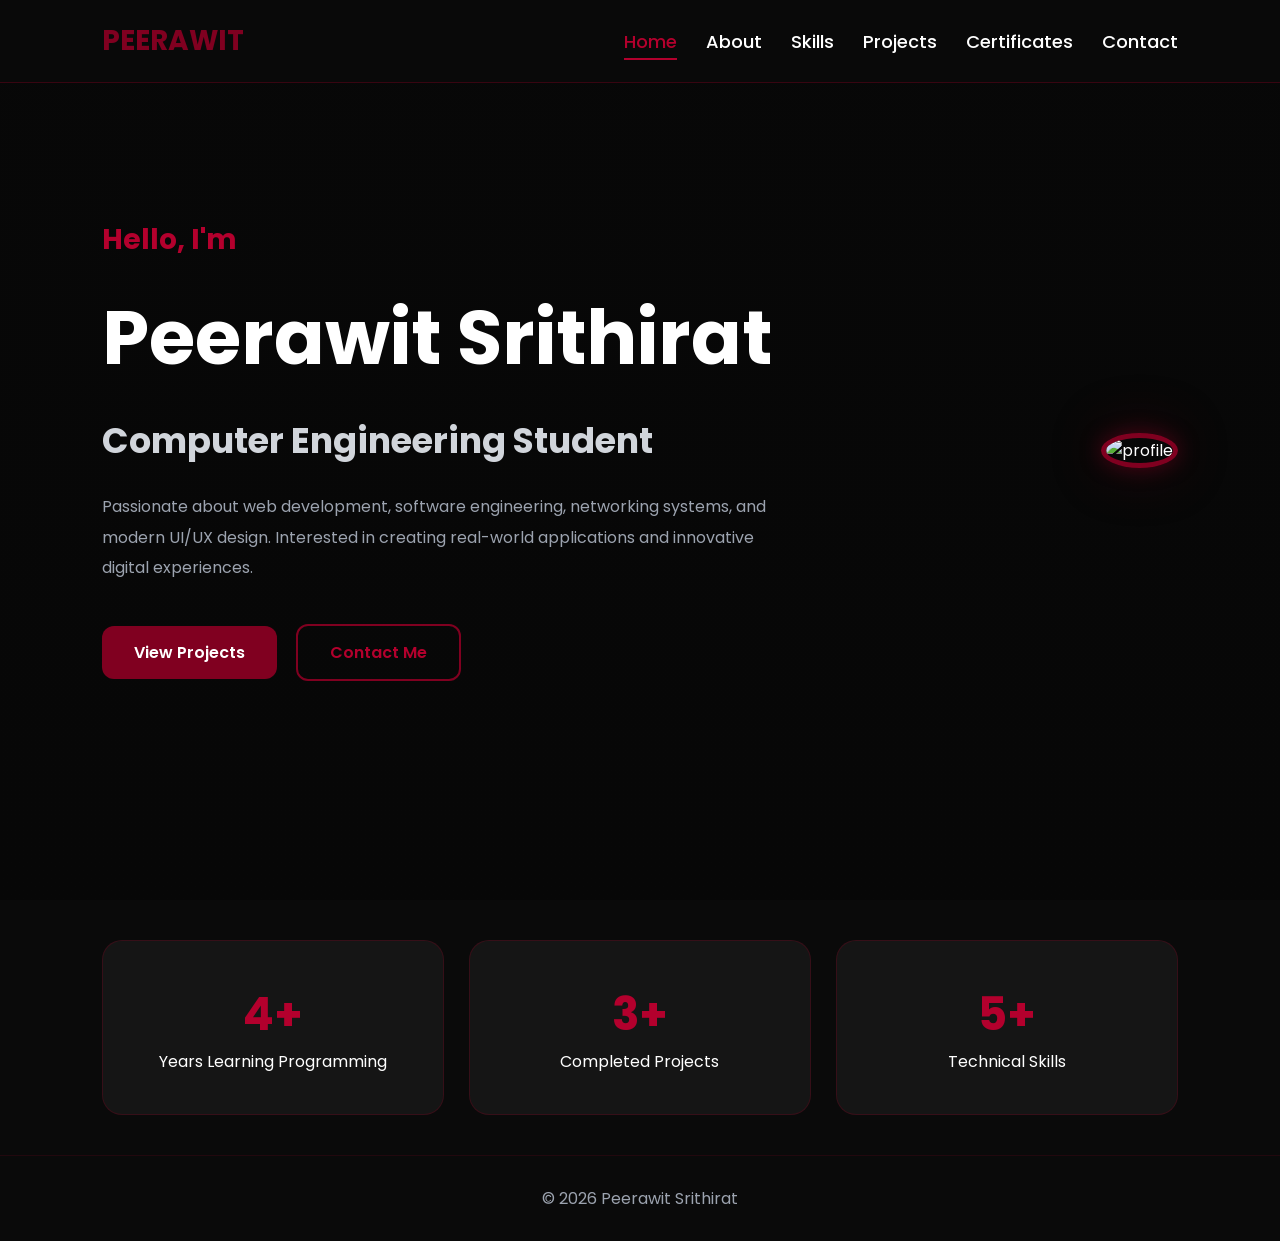
==== index.html @ 616d1cf0 "commic" ====
<!DOCTYPE html>
<html lang="en">
<head>
  <meta charset="UTF-8">
  <meta name="viewport" content="width=device-width, initial-scale=1.0">

  <title>Peerawit Portfolio</title>

  <link rel="stylesheet" href="style.css">

  <link href="https://fonts.googleapis.com/css2?family=Poppins:wght@300;400;500;600;700&display=swap" rel="stylesheet">
</head>
<body>

<header>

  <div class="logo">PEERAWIT</div>

  <nav>
    <a href="index.html" class="active">Home</a>
    <a href="about.html" >About</a>
    <a href="skills.html">Skills</a>
    <a href="projects.html">Projects</a>
    <a href="certificates.html">Certificates</a>
    <a href="contact.html">Contact</a>
  </nav>

</header>

<section class="hero">

  <div class="hero-left">

    <h3>Hello, I'm</h3>

    <h1>Peerawit Srithirat</h1>

    <h2>Computer Engineering Student</h2>

    <p>
      Passionate about web development, software engineering,
      networking systems, and modern UI/UX design.
      Interested in creating real-world applications and
      innovative digital experiences.
    </p>

    <div class="hero-buttons">
      <a href="projects.html" class="btn">View Projects</a>
      <a href="contact.html" class="btn btn-outline">Contact Me</a>
    </div>

  </div>

  <div class="hero-right">

    <img src="https://lh3.googleusercontent.com/d/1yn7XB1a70vikuHnM8Qg4FUKhmpoTbA7V" alt="profile">

  </div>

</section>

<section class="home-info">

  <div class="info-card">
    <h2>4+</h2>
    <p>Years Learning Programming</p>
  </div>

  <div class="info-card">
    <h2>3+</h2>
    <p>Completed Projects</p>
  </div>

  <div class="info-card">
    <h2>5+</h2>
    <p>Technical Skills</p>
  </div>

</section>

<footer>
  © 2026 Peerawit Srithirat
</footer>

</body>
</html>
---- style.css ----
/* --- RESET & BASE --- */
*{
  margin:0;
  padding:0;
  box-sizing:border-box;
}

body{
  font-family:'Poppins',sans-serif;
  background:#0a0a0a;
  color:white;
}

/* --- HEADER --- */
header{
  position:fixed;
  top:0;
  width:100%;
  padding:20px 8%;
  display:flex;
  justify-content:space-between;
  align-items:center;
  background:rgba(10,10,10,0.95);
  backdrop-filter:blur(10px);
  border-bottom:1px solid rgba(128,0,32,0.4);
  z-index:1000;
}

.logo{
  font-size:28px;
  font-weight:700;
  color:#800020;
}

/* --- NAVBAR --- */
nav a{
  color:white;
  text-decoration:none;
  margin-left:25px;
  font-size:18px;
  font-weight:500;
  transition:0.3s;
  position:relative;
}

nav a:hover,
nav .active{
  color:#b3002d;
}

nav a::after{
  content:"";
  position:absolute;
  left:0;
  bottom:-6px;
  width:0%;
  height:2px;
  background:#b3002d;
  transition:0.3s;
}

nav a:hover::after,
nav .active::after{
  width:100%;
}

/* --- HERO SECTION --- */
.hero{
  min-height:100vh;
  padding:150px 8%;
  display:flex;
  align-items:center;
  justify-content:space-between;
  gap:60px;
  position:relative;
  overflow:hidden;
}

.hero::before{
  content:"";
  position:absolute;
  top:0;
  left:0;
  width:100%;
  height:100%;
  background: linear-gradient(rgba(0,0,0,0.75), rgba(0,0,0,0.85)), url("https://lh3.googleusercontent.com/d/1QitB2jrqNgPaOFxRHR4P3NuGTqZB4Na_");
  background-size:cover;
  background-position:center;
  opacity:0.35;
  z-index:-1;
}

.hero-left{
  flex:1;
}

.hero-left h3{
  font-size:28px;
  color:#b3002d;
}

.hero-left h1{
  font-size:75px;
  margin:20px 0;
}

.hero-left h2{
  font-size:35px;
  color:#d1d5db;
}

.hero-left p{
  margin-top:25px;
  line-height:1.9;
  color:#9ca3af;
  max-width:700px;
}

/* PROFILE IMAGE */
.hero-right img{
  width:360px;
  height:360px;
  border-radius:50%;
  object-fit:cover;
  object-position:center 20%;
  border:5px solid #800020;
  box-shadow: 0 0 20px rgba(128,0,32,0.5), 0 0 60px rgba(128,0,32,0.3);
}

/* BUTTONS */
.hero-buttons{
  margin-top:40px;
}

.btn{
  display:inline-block;
  padding:14px 32px;
  background:#800020;
  color:white;
  text-decoration:none;
  border-radius:12px;
  font-weight:600;
  margin-right:15px;
  transition:0.3s;
}

.btn:hover{
  background:#b3002d;
  transform:translateY(-3px);
}

.btn-outline{
  background:transparent;
  border:2px solid #800020;
  color:#b3002d;
}

/* --- HOME INFO --- */
.home-info{
  padding:40px 8%;
  display:grid;
  grid-template-columns: repeat(auto-fit,minmax(250px,1fr));
  gap:25px;
}

.info-card{
  background:#151515;
  border:1px solid rgba(128,0,32,0.3);
  padding:40px;
  border-radius:20px;
  text-align:center;
  transition:0.3s;
}

.info-card:hover{
  transform:translateY(-5px);
  border-color:#800020;
}

.info-card h2{
  font-size:45px;
  color:#b3002d;
}

/* --- PAGE SECTION --- */
.page-section{
  padding:150px 8%;
}

.page-section h1{
  font-size:60px;
  margin-bottom:40px;
  color:#b3002d;
}

/* --- ABOUT --- */
.about-grid{
  display:grid;
  grid-template-columns: repeat(auto-fit,minmax(300px,1fr));
  gap:25px;
  margin-top:50px;
}

.about-box{
  background:#151515;
  padding:35px;
  border-radius:20px;
  border:1px solid rgba(128,0,32,0.2);
  transition:0.3s;
}

.about-box:hover{
  transform:translateY(-5px);
  border-color:#800020;
}

/* --- SKILLS --- */
.skills-grid{
  display:grid;
  grid-template-columns: repeat(auto-fit,minmax(250px,1fr));
  gap:25px;
}

.skill-card{
  background:#151515;
  padding:35px;
  border-radius:20px;
  border:1px solid rgba(128,0,32,0.2);
}

.skill-card h2{
  color:#b3002d;
}

.skill-card ul{
  margin-top:20px;
  margin-left:20px;
  line-height:2;
}

/* --- PROJECTS (ส่วนที่แก้ไข) --- */
.projects-grid{
  display:flex;
  flex-direction:column;
  gap:40px;
}

.project-card{
  display:flex;
  align-items:center; /* จัดกึ่งกลางแนวตั้ง */
  background:#151515;
  border-radius:20px;
  overflow:hidden;
  border:1px solid rgba(128,0,32,0.2);
  transition:0.3s;
}

.project-card:hover{
  transform:translateY(-5px);
  border-color:#800020;
}

.project-card img{
  width:350px;
  height:auto; /* ปรับให้รูปคงสัดส่วนเดิม */
  max-height: 100%;
  object-fit:cover;
  object-position:center;
  padding: 15px; /* เพิ่มพื้นที่หายใจให้รูปภาพ */
  border-radius: 30px; /* ทำให้มุมรูปมนเข้ากับการจัดวางใหม่ */
}

.project-content{
  padding:35px;
  flex: 1;
}

.project-content h2{
  color:#b3002d;
}

.project-content p{
  margin:20px 0;
  line-height:1.9;
  color:#d1d5db;
}

.project-content ul{
  margin-left:20px;
  line-height:2;
}

/* --- CONTACT --- */
.contact-box{
  background:#151515;
  padding:40px;
  border-radius:20px;
  border:1px solid rgba(128,0,32,0.3);
  max-width:700px;
}

.contact-box h2{
  margin-top:20px;
  color:#b3002d;
}

/* --- CERTIFICATES --- */
.certificate-grid{
  display:grid;
  grid-template-columns: repeat(auto-fit,minmax(320px,1fr));
  gap:30px;
}

.certificate-card{
  background:#151515;
  border-radius:20px;
  overflow:hidden;
  border:1px solid rgba(128,0,32,0.3);
  transition:0.3s;
}

.certificate-card:hover{
  transform:translateY(-8px);
  border-color:#800020;
}

.certificate-card img{
  width:100%;
  height:220px;
  object-fit:cover;
}

.certificate-content{
  padding:25px;
}

.certificate-content h2{
  color:#b3002d;
  margin-bottom:15px;
}

.certificate-content p{
  color:#d1d5db;
  line-height:1.7;
  margin-bottom:20px;
}

.certificate-content span{
  color:#9ca3af;
}

/* --- FOOTER --- */
footer{
  text-align:center;
  padding:30px;
  border-top:1px solid rgba(128,0,32,0.2);
  color:#9ca3af;
}

/* --- RESPONSIVE (MOBILE) --- */
@media(max-width:900px){
  .hero{
    flex-direction:column;
    text-align:center;
  }
  .hero-left h1{
    font-size:50px;
  }
  .project-card{
    flex-direction:column;
    align-items: center;
    padding: 20px;
  }
  .project-card img{
    width:100%;
    max-width: 400px;
    height:auto;
    border-radius: 15px;
  }
}
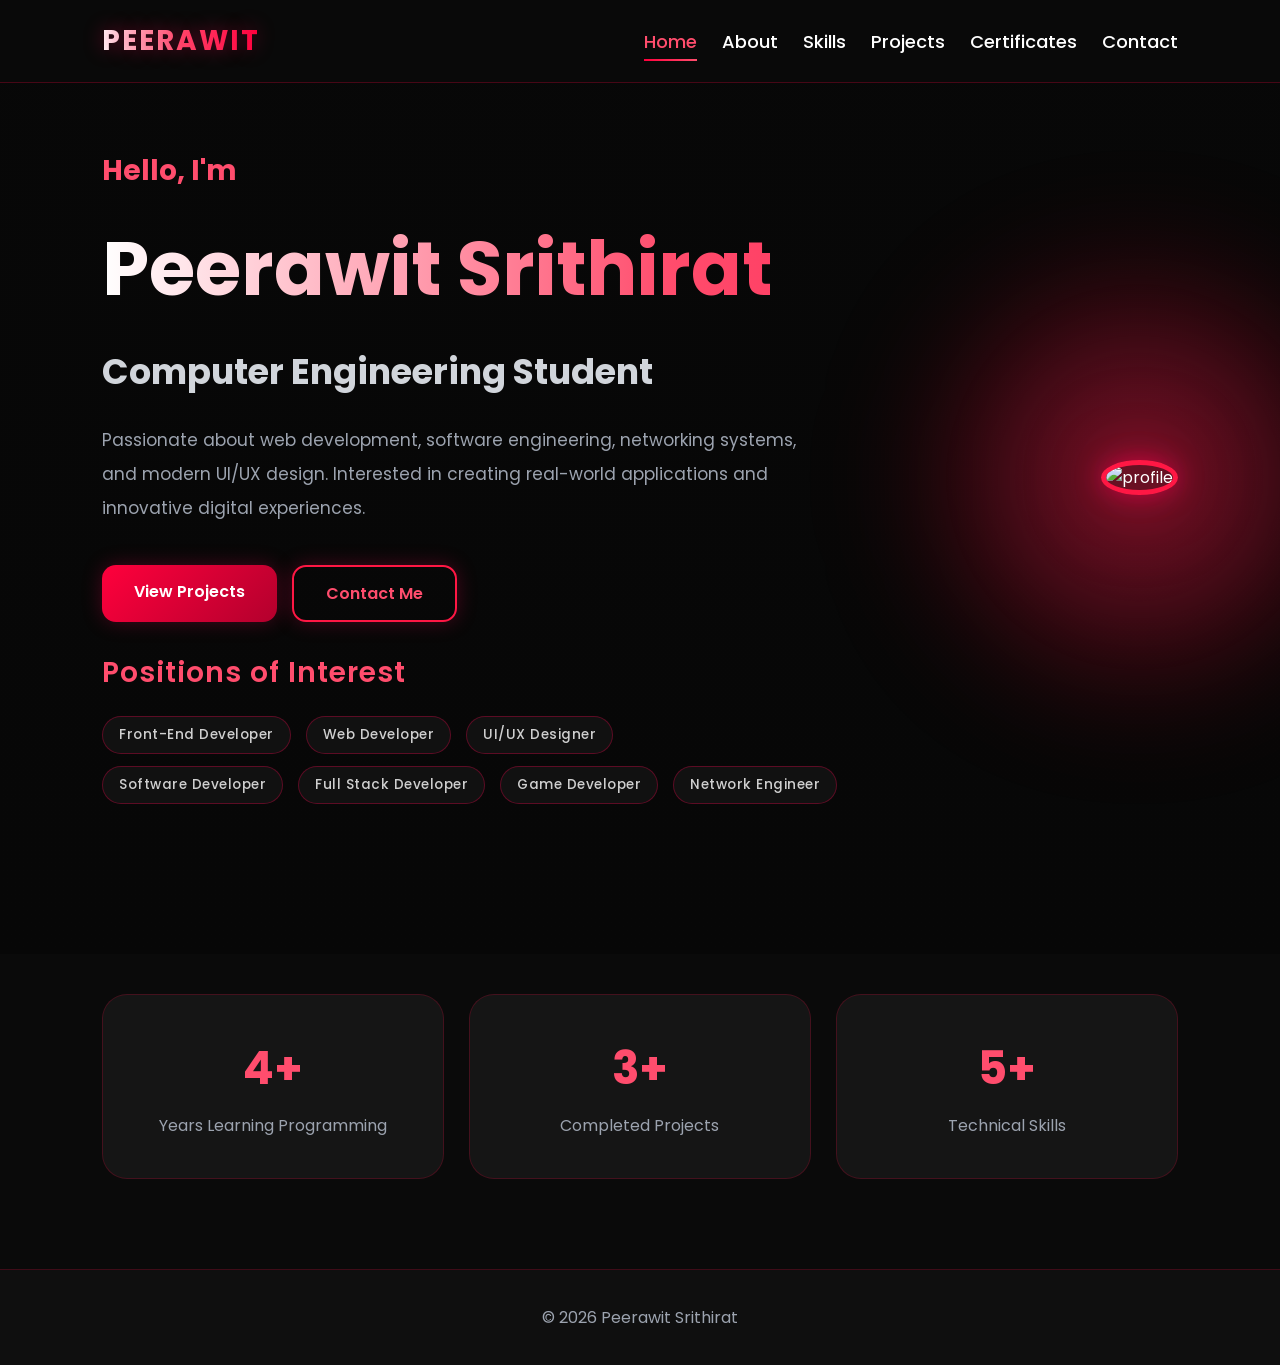
==== commit 8c598383: "addwsjbfd" ====
--- a/index.html
+++ b/index.html
@@ -8,9 +8,13 @@
 
   <link rel="stylesheet" href="style.css">
 
-  <link href="https://fonts.googleapis.com/css2?family=Poppins:wght@300;400;500;600;700&display=swap" rel="stylesheet">
+  <link href="https://fonts.googleapis.com/css2?family=Poppins:wght@300;400;500;600;700;800&display=swap" rel="stylesheet">
 </head>
 <body>
+
+<!-- =========================
+     HEADER
+========================= -->
 
 <header>
 
@@ -18,7 +22,7 @@
 
   <nav>
     <a href="index.html" class="active">Home</a>
-    <a href="about.html" >About</a>
+    <a href="about.html">About</a>
     <a href="skills.html">Skills</a>
     <a href="projects.html">Projects</a>
     <a href="certificates.html">Certificates</a>
@@ -26,6 +30,10 @@
   </nav>
 
 </header>
+
+<!-- =========================
+     HERO SECTION
+========================= -->
 
 <section class="hero">
 
@@ -44,12 +52,39 @@
       innovative digital experiences.
     </p>
 
+    <!-- BUTTONS -->
+
     <div class="hero-buttons">
       <a href="projects.html" class="btn">View Projects</a>
       <a href="contact.html" class="btn btn-outline">Contact Me</a>
     </div>
 
+    <!-- JOB TITLE -->
+
+    <div class="job-container">
+
+      <h3 class="job-heading">
+        Positions of Interest
+      </h3>
+
+      <div class="job-row">
+        <span class="job-title">Front-End Developer</span>
+        <span class="job-title">Web Developer</span>
+        <span class="job-title">UI/UX Designer</span>
+      </div>
+
+      <div class="job-row">
+        <span class="job-title">Software Developer</span>
+        <span class="job-title">Full Stack Developer</span>
+        <span class="job-title">Game Developer</span>
+        <span class="job-title">Network Engineer</span>
+      </div>
+
+    </div>
+
   </div>
+
+  <!-- RIGHT IMAGE -->
 
   <div class="hero-right">
 
@@ -58,6 +93,10 @@
   </div>
 
 </section>
+
+<!-- =========================
+     INFO SECTION
+========================= -->
 
 <section class="home-info">
 
@@ -78,6 +117,10 @@
 
 </section>
 
+<!-- =========================
+     FOOTER
+========================= -->
+
 <footer>
   © 2026 Peerawit Srithirat
 </footer>
--- a/style.css
+++ b/style.css
@@ -1,51 +1,163 @@
-/* --- RESET & BASE --- */
+/* ==================================================
+   GOOGLE FONT
+================================================== */
+@import url('https://fonts.googleapis.com/css2?family=Poppins:wght=300;400;500;600;700;800&display=swap');
+
+/* ==================================================
+   RESET & BASE
+================================================== */
 *{
   margin:0;
   padding:0;
   box-sizing:border-box;
 }
 
+html{
+  scroll-behavior:smooth;
+}
+
 body{
   font-family:'Poppins',sans-serif;
   background:#0a0a0a;
   color:white;
-}
-
-/* --- HEADER --- */
+  overflow-x:hidden;
+}
+
+/* ==================================================
+   SCROLLBAR
+================================================== */
+::-webkit-scrollbar{
+  width:10px;
+}
+
+::-webkit-scrollbar-track{
+  background:#0f0f0f;
+}
+
+::-webkit-scrollbar-thumb{
+  background:linear-gradient(
+    180deg,
+    #ff003c,
+    #ff4d6d
+  );
+  border-radius:20px;
+}
+
+/* ==================================================
+   HEADER
+================================================== */
 header{
   position:fixed;
   top:0;
   width:100%;
   padding:20px 8%;
+
   display:flex;
   justify-content:space-between;
   align-items:center;
-  background:rgba(10,10,10,0.95);
-  backdrop-filter:blur(10px);
-  border-bottom:1px solid rgba(128,0,32,0.4);
+
+  background:rgba(10,10,10,0.92);
+  backdrop-filter:blur(12px);
+  -webkit-backdrop-filter:blur(12px);
+
+  border-bottom:1px solid rgba(255,0,60,0.25);
   z-index:1000;
 }
 
 .logo{
   font-size:28px;
   font-weight:700;
-  color:#800020;
-}
-
-/* --- NAVBAR --- */
+  letter-spacing:2px;
+
+  background:linear-gradient(
+    90deg,
+    #ffffff,
+    #ff4d6d,
+    #ff003c
+  );
+
+  background-clip:text;
+  -webkit-background-clip:text;
+  color:transparent;
+  -webkit-text-fill-color:transparent;
+
+  text-shadow:0 0 20px rgba(255,0,85,0.4);
+}
+/* =========================
+   JOB TITLE
+========================= */
+
+.job-container{
+  margin-top:30px;
+
+  display:flex;
+  flex-direction:column;
+  gap:12px;
+}
+
+/* HEADING */
+
+.job-heading{
+  font-size:1rem;
+  font-weight:600;
+  color:#ff4d88;
+  letter-spacing:1px;
+}
+
+/* ROW */
+
+.job-row{
+  display:flex;
+  gap:15px;
+  flex-wrap:wrap;
+}
+
+/* TAG */
+
+.job-title{
+  font-size:0.85rem;
+  font-weight:500;
+  letter-spacing:0.5px;
+
+  color:#ffffffcc;
+
+  padding:8px 16px;
+
+  border:1px solid #ff004c50;
+  border-radius:30px;
+
+  background:#111;
+
+  transition:0.3s;
+}
+
+.job-title:hover{
+  color:#ff4d88;
+  border-color:#ff004c;
+  transform:translateY(-3px);
+}
+/* ==================================================
+   NAVBAR
+================================================== */
+nav{
+  display:flex;
+  align-items:center;
+  flex-wrap:wrap;
+}
+
 nav a{
   color:white;
   text-decoration:none;
   margin-left:25px;
   font-size:18px;
   font-weight:500;
-  transition:0.3s;
+  transition:0.3s ease;
   position:relative;
 }
 
 nav a:hover,
 nav .active{
-  color:#b3002d;
+  color:#ff4d6d;
 }
 
 nav a::after{
@@ -53,10 +165,17 @@
   position:absolute;
   left:0;
   bottom:-6px;
+
   width:0%;
   height:2px;
-  background:#b3002d;
-  transition:0.3s;
+
+  background:linear-gradient(
+    90deg,
+    #ff003c,
+    #ff4d6d
+  );
+
+  transition:0.3s ease;
 }
 
 nav a:hover::after,
@@ -64,7 +183,9 @@
   width:100%;
 }
 
-/* --- HERO SECTION --- */
+/* ==================================================
+   HERO SECTION
+================================================== */
 .hero{
   min-height:100vh;
   padding:150px 8%;
@@ -83,25 +204,54 @@
   left:0;
   width:100%;
   height:100%;
-  background: linear-gradient(rgba(0,0,0,0.75), rgba(0,0,0,0.85)), url("https://lh3.googleusercontent.com/d/1QitB2jrqNgPaOFxRHR4P3NuGTqZB4Na_");
+
+  background:linear-gradient(
+    rgba(0,0,0,0.75),
+    rgba(0,0,0,0.85)
+  ),
+  url("https://lh3.googleusercontent.com/d/1QitB2jrqNgPaOFxRHR4P3NuGTqZB4Na_");
+
   background-size:cover;
   background-position:center;
+
   opacity:0.35;
   z-index:-1;
 }
 
+/* ==================================================
+   HERO TEXT
+================================================== */
 .hero-left{
   flex:1;
 }
 
 .hero-left h3{
   font-size:28px;
-  color:#b3002d;
+  color:#ff4d6d;
+  margin-bottom:10px;
 }
 
 .hero-left h1{
   font-size:75px;
   margin:20px 0;
+
+  background:linear-gradient(
+    90deg,
+    #ffffff 0%,
+    #ff4d6d 20%,
+    #ff003c 45%,
+    #ff1744 70%,
+    #ff6b81 90%,
+    #ffffff 100%
+  );
+
+  background-size:300% auto;
+  background-clip:text;
+  -webkit-background-clip:text;
+  color:transparent;
+  -webkit-text-fill-color:transparent;
+
+  animation:textGlow 5s linear infinite;
 }
 
 .hero-left h2{
@@ -111,113 +261,326 @@
 
 .hero-left p{
   margin-top:25px;
-  line-height:1.9;
+  line-height:2;
   color:#9ca3af;
   max-width:700px;
-}
-
-/* PROFILE IMAGE */
+  font-size:17px;
+}
+
+/* ==================================================
+   PROFILE IMAGE
+================================================== */
+.hero-right{
+  position:relative;
+}
+
+/* แสงฟุ้งสีแดง */
+.hero-right::before{
+  content:"";
+  position:absolute;
+  top:50%;
+  left:50%;
+
+  width:420px;
+  height:420px;
+  transform:translate(-50%,-50%);
+  border-radius:50%;
+
+  background:radial-gradient(
+    circle,
+    rgba(255,0,60,0.55) 0%,
+    rgba(255,50,90,0.40) 25%,
+    rgba(179,0,45,0.30) 50%,
+    rgba(255,0,0,0.15) 70%,
+    transparent 85%
+  );
+
+  filter:blur(60px);
+  z-index:-1;
+  animation:floatGlow 4s ease-in-out infinite alternate;
+}
+
+/* รูปโปรไฟล์หลัก */
 .hero-right img{
   width:360px;
   height:360px;
   border-radius:50%;
+
   object-fit:cover;
   object-position:center 20%;
-  border:5px solid #800020;
-  box-shadow: 0 0 20px rgba(128,0,32,0.5), 0 0 60px rgba(128,0,32,0.3);
-}
-
-/* BUTTONS */
+  border:5px solid #ff1744;
+
+  animation:floatImage 3s ease-in-out infinite alternate;
+
+  box-shadow:
+  0 0 25px rgba(255,0,85,0.55),
+  0 0 55px rgba(255,0,60,0.35),
+  0 0 100px rgba(179,0,45,0.25);
+}
+
+/* ==================================================
+   BUTTONS
+================================================== */
 .hero-buttons{
   margin-top:40px;
+  display:flex;
+  gap:15px;
 }
 
 .btn{
   display:inline-block;
   padding:14px 32px;
-  background:#800020;
+
+  background:linear-gradient(
+    135deg,
+    #ff003c,
+    #b3002d
+  );
+
   color:white;
   text-decoration:none;
-  border-radius:12px;
+  border-radius:14px;
   font-weight:600;
-  margin-right:15px;
-  transition:0.3s;
+  transition:0.3s cubic-bezier(0.4, 0, 0.2, 1);
+  box-shadow:0 0 20px rgba(255,0,85,0.25);
 }
 
 .btn:hover{
-  background:#b3002d;
-  transform:translateY(-3px);
+  transform:translateY(-5px) scale(1.03);
+  box-shadow:0 0 25px rgba(255,0,85,0.45);
 }
 
 .btn-outline{
   background:transparent;
-  border:2px solid #800020;
-  color:#b3002d;
-}
-
-/* --- HOME INFO --- */
+  border:2px solid #ff1744;
+  color:#ff4d6d;
+}
+
+/* ==================================================
+   HOME INFO
+================================================== */
 .home-info{
   padding:40px 8%;
   display:grid;
-  grid-template-columns: repeat(auto-fit,minmax(250px,1fr));
+  grid-template-columns:repeat(auto-fit,minmax(250px,1fr));
   gap:25px;
 }
 
 .info-card{
   background:#151515;
-  border:1px solid rgba(128,0,32,0.3);
+  border:1px solid rgba(255,0,60,0.2);
   padding:40px;
-  border-radius:20px;
+  border-radius:25px;
   text-align:center;
-  transition:0.3s;
+  transition:0.3s ease;
 }
 
 .info-card:hover{
   transform:translateY(-5px);
-  border-color:#800020;
+  border-color:#ff1744;
+  box-shadow:0 0 25px rgba(255,0,85,0.2);
 }
 
 .info-card h2{
   font-size:45px;
-  color:#b3002d;
-}
-
-/* --- PAGE SECTION --- */
+  color:#ff4d6d;
+  margin-bottom:10px;
+}
+
+.info-card p{
+  color:#9ca3af;
+}
+
+/* ==================================================
+   PAGE SECTION
+================================================== */
 .page-section{
   padding:150px 8%;
 }
 
 .page-section h1{
   font-size:60px;
-  margin-bottom:40px;
-  color:#b3002d;
-}
-
-/* --- ABOUT --- */
-.about-grid{
-  display:grid;
-  grid-template-columns: repeat(auto-fit,minmax(300px,1fr));
-  gap:25px;
-  margin-top:50px;
-}
-
-.about-box{
-  background:#151515;
-  padding:35px;
-  border-radius:20px;
-  border:1px solid rgba(128,0,32,0.2);
-  transition:0.3s;
-}
-
-.about-box:hover{
-  transform:translateY(-5px);
-  border-color:#800020;
-}
-
-/* --- SKILLS --- */
+  margin-bottom:50px;
+  color:#ff4d6d;
+  text-align:center;
+  text-shadow:0 0 20px rgba(255,0,85,0.3);
+}
+
+/* ==================================================
+   IMAGE SLIDER
+================================================== */
+.slider{
+  width:100%;
+  max-width:820px;
+  height:420px;
+  margin:0 auto 30px; /* ลดขอบล่างให้ข้อความขยับขึ้นไปชิดใต้ภาพพอดี */
+  border-radius:35px;
+  overflow:hidden;
+  position:relative;
+  border:1px solid rgba(255,0,60,0.25);
+  box-shadow:
+  0 0 40px rgba(255,0,85,0.12),
+  0 15px 50px rgba(0,0,0,0.45);
+  backdrop-filter:blur(10px);
+  -webkit-backdrop-filter:blur(10px);
+}
+
+.slides{
+  width:700%;
+  height:100%;
+  display:flex;
+}
+
+.slides input{
+  display:none;
+}
+
+.slide{
+  width:14.285%;
+  transition:1s ease;
+  position:relative;
+  overflow:hidden;
+}
+
+.slide img{
+  width:100%;
+  height:100%;
+  object-fit:cover;
+  transition:0.6s ease;
+}
+
+.slide::after{
+  content:"";
+  position:absolute;
+  left:0;
+  top:0;
+  width:100%;
+  height:100%;
+  background:linear-gradient(
+    to top,
+    rgba(0,0,0,0.55),
+    transparent
+  );
+}
+
+.slider:hover img{
+  transform:scale(1.03);
+}
+
+#radio1:checked ~ .first{ margin-left:0; }
+#radio2:checked ~ .first{ margin-left:-14.285%; }
+#radio3:checked ~ .first{ margin-left:-28.57%; }
+#radio4:checked ~ .first{ margin-left:-42.855%; }
+#radio5:checked ~ .first{ margin-left:-57.14%; }
+#radio6:checked ~ .first{ margin-left:-71.425%; }
+#radio7:checked ~ .first{ margin-left:-85.71%; }
+
+.navigation-manual{
+  position:absolute;
+  width:100%;
+  bottom:25px;
+  display:flex;
+  justify-content:center;
+  gap:12px;
+}
+
+.manual-btn{
+  border:2px solid #ff1744;
+  padding:7px;
+  border-radius:50%;
+  cursor:pointer;
+  transition:0.3s ease;
+  background:rgba(255,255,255,0.15);
+  backdrop-filter:blur(10px);
+  -webkit-backdrop-filter:blur(10px);
+}
+
+.manual-btn:hover{
+  background:#ff1744;
+  transform:scale(1.15);
+  box-shadow:0 0 15px rgba(255,0,85,0.5);
+}
+
+/* ==================================================
+   จุดแก้ไข: ปรับช่องไฟกลุ่มข้อความให้ขยับขึ้นและห่างจากกล่องล่างพอดี
+================================================== */
+.about-lead-text {
+  max-width: 820px;         /* ปรับความกว้างให้เท่ากับขนาดของตัว Slider */
+  margin: 0 auto 50px;      /* ด้านล่างเว้นช่องไฟห่างจากกรอบกล่องสีแดง 50px */
+  text-align: left;         /* จัดตัวอักษรชิดซ้ายเรียงสวยงาม */
+  padding: 0 5px;
+}
+
+.about-lead-text p {
+  color: #9ca3af;
+  line-height: 1.8;
+  font-size: 16px;
+  margin-bottom: 8px;       /* ลดช่องไฟระหว่างบรรทัดข้อความทั้ง 3 ข้อความ */
+}
+
+.about-lead-text p:last-child {
+  margin-bottom: 0;         /* ตัวสุดท้ายไม่ต้องมีระยะเว้น */
+}
+
+/* ==================================================
+   ABOUT GRID (กล่องข้อความกรอบแดง)
+================================================== */
+.about-grid {
+  max-width: 820px;         /* ขนาดกว้างเท่ากับสไลเดอร์และกลุ่มข้อความ */
+  margin: 0 auto;
+  display: grid;
+  grid-template-columns: 1fr; /* เรียงกล่องลงมาเป็นแนวตั้งตามรูปภาพ */
+  gap: 30px;                /* ช่องไฟระหว่างกล่อง Education / Experience */
+}
+
+.about-box {
+  background: rgba(21, 21, 21, 0.6); 
+  padding: 35px 40px; 
+  border-radius: 20px;
+  border: 1px solid rgba(255, 0, 60, 0.15); /* กรอบสีแดงจางๆ ตามรูป */
+  transition: 0.3s cubic-bezier(0.4, 0, 0.2, 1);
+  backdrop-filter: blur(16px);
+  -webkit-backdrop-filter: blur(16px);
+  box-shadow: 0 15px 35px rgba(0, 0, 0, 0.4);
+}
+
+.about-box:hover {
+  transform: translateY(-5px);
+  border-color: #ff1744;
+  box-shadow: 0 10px 30px rgba(255, 0, 85, 0.15);
+}
+
+.about-box h2 {
+  font-size: 28px; 
+  color: #ffffff;           /* เปลี่ยนหัวข้อเป็นสีขาวเด่นแบบในรูปใบงาน */
+  margin-bottom: 15px;
+  font-weight: 700;
+}
+
+.about-box p {
+  font-size: 16px;
+  color: #9ca3af;
+  margin-bottom: 8px;
+  line-height: 1.6;
+}
+
+.about-box p:last-child {
+  margin-bottom: 0;
+}
+
+.about-box ul {
+  margin-left: 20px;
+  line-height: 1.9;
+  color: #9ca3af;
+  font-size: 16px;
+}
+
+/* ==================================================
+   SKILLS, PROJECTS, CONTACT, CERTIFICATES & FOOTER
+================================================== */
 .skills-grid{
   display:grid;
-  grid-template-columns: repeat(auto-fit,minmax(250px,1fr));
+  grid-template-columns:repeat(auto-fit,minmax(250px,1fr));
   gap:25px;
 }
 
@@ -225,58 +588,81 @@
   background:#151515;
   padding:35px;
   border-radius:20px;
-  border:1px solid rgba(128,0,32,0.2);
+  border:1px solid rgba(255,0,60,0.2);
+  transition:0.3s ease;
+}
+
+.skill-card:hover{
+  transform:translateY(-5px);
+  border-color:#ff1744;
+  box-shadow:0 0 25px rgba(255,0,85,0.15);
 }
 
 .skill-card h2{
-  color:#b3002d;
+  color:#ff4d6d;
+  margin-bottom:15px;
 }
 
 .skill-card ul{
-  margin-top:20px;
   margin-left:20px;
   line-height:2;
 }
 
-/* --- PROJECTS (ส่วนที่แก้ไข) --- */
 .projects-grid{
   display:flex;
   flex-direction:column;
   gap:40px;
 }
 
+.project-link{
+  text-decoration:none;
+  color:inherit;
+  display:block;
+}
+
 .project-card{
   display:flex;
-  align-items:center; /* จัดกึ่งกลางแนวตั้ง */
+  align-items:center;
   background:#151515;
   border-radius:20px;
   overflow:hidden;
-  border:1px solid rgba(128,0,32,0.2);
-  transition:0.3s;
+  border:1px solid rgba(255,0,60,0.2);
+  transition:0.3s cubic-bezier(0.4, 0, 0.2, 1);
 }
 
 .project-card:hover{
   transform:translateY(-5px);
-  border-color:#800020;
+  border-color:#ff1744;
+  box-shadow:0 0 25px rgba(255,0,85,0.15);
+}
+
+.project-card .img-container{
+  overflow:hidden;
+  border-radius:22px;
+  margin:15px;
+  flex-shrink:0;
 }
 
 .project-card img{
-  width:350px;
-  height:auto; /* ปรับให้รูปคงสัดส่วนเดิม */
-  max-height: 100%;
+  width:260px;
+  height:180px;
   object-fit:cover;
-  object-position:center;
-  padding: 15px; /* เพิ่มพื้นที่หายใจให้รูปภาพ */
-  border-radius: 30px; /* ทำให้มุมรูปมนเข้ากับการจัดวางใหม่ */
+  border-radius:22px;
+  transition:0.4s ease;
+}
+
+.project-card:hover img{
+  transform:scale(1.05);
 }
 
 .project-content{
-  padding:35px;
-  flex: 1;
+  padding:35px 35px 35px 15px;
+  flex:1;
 }
 
 .project-content h2{
-  color:#b3002d;
+  color:#ff4d6d;
+  margin-bottom:15px;
 }
 
 .project-content p{
@@ -285,29 +671,62 @@
   color:#d1d5db;
 }
 
-.project-content ul{
-  margin-left:20px;
-  line-height:2;
-}
-
-/* --- CONTACT --- */
 .contact-box{
-  background:#151515;
+  max-width:900px;
+  margin:auto;
+  display:grid;
+  grid-template-columns:repeat(2,1fr);
+  gap:25px;
   padding:40px;
+  border-radius:30px;
+  background:rgba(255,255,255,0.03);
+  border:1px solid rgba(255,255,255,0.08);
+  backdrop-filter:blur(12px);
+  -webkit-backdrop-filter:blur(12px);
+}
+
+.contact-item{
+  background:#111111;
+  border:1px solid rgba(255,0,60,0.2);
+  border-radius:25px;
+  padding:30px;
+  transition:0.4s cubic-bezier(0.4, 0, 0.2, 1);
+  text-decoration:none;
+  color:white;
+  display:block;
+}
+
+.contact-item:hover{
+  transform:translateY(-8px);
+  border-color:#ff1744;
+  box-shadow:0 0 25px rgba(255,0,85,0.25);
+}
+
+.contact-icon{
+  width:70px;
+  height:70px;
+  display:flex;
+  align-items:center;
+  justify-content:center;
   border-radius:20px;
-  border:1px solid rgba(128,0,32,0.3);
-  max-width:700px;
-}
-
-.contact-box h2{
-  margin-top:20px;
-  color:#b3002d;
-}
-
-/* --- CERTIFICATES --- */
+  font-size:32px;
+  margin-bottom:20px;
+  background:linear-gradient(
+    135deg,
+    #ff003c,
+    #b3002d
+  );
+}
+
+.contact-text h2{
+  color:#ff4d6d;
+  margin-bottom:10px;
+  font-size:24px;
+}
+
 .certificate-grid{
   display:grid;
-  grid-template-columns: repeat(auto-fit,minmax(320px,1fr));
+  grid-template-columns:repeat(auto-fit,minmax(320px,1fr));
   gap:30px;
 }
 
@@ -315,13 +734,14 @@
   background:#151515;
   border-radius:20px;
   overflow:hidden;
-  border:1px solid rgba(128,0,32,0.3);
-  transition:0.3s;
+  border:1px solid rgba(255,0,60,0.2);
+  transition:0.3s ease;
 }
 
 .certificate-card:hover{
   transform:translateY(-8px);
-  border-color:#800020;
+  border-color:#ff1744;
+  box-shadow:0 0 25px rgba(255,0,85,0.15);
 }
 
 .certificate-card img{
@@ -335,46 +755,213 @@
 }
 
 .certificate-content h2{
-  color:#b3002d;
+  color:#ff4d6d;
   margin-bottom:15px;
 }
 
-.certificate-content p{
-  color:#d1d5db;
-  line-height:1.7;
-  margin-bottom:20px;
-}
-
-.certificate-content span{
-  color:#9ca3af;
-}
-
-/* --- FOOTER --- */
 footer{
   text-align:center;
-  padding:30px;
-  border-top:1px solid rgba(128,0,32,0.2);
+  padding:35px;
+  border-top:1px solid rgba(255,0,60,0.2);
   color:#9ca3af;
-}
-
-/* --- RESPONSIVE (MOBILE) --- */
-@media(max-width:900px){
+  margin-top:50px;
+  background:#0f0f0f;
+}
+
+@keyframes floatGlow{
+  from{ transform:translate(-50%,-50%) scale(1); }
+  to{ transform:translate(-50%,-50%) scale(1.08); }
+}
+
+@keyframes floatImage{
+  from{ transform:translateY(0px); }
+  to{ transform:translateY(-15px); }
+}
+
+@keyframes textGlow{
+  from{ background-position:0% center; }
+  to{ background-position:300% center; }
+}
+
+/* ==================================================
+   MOBILE VERSION
+================================================== */
+@media (max-width:768px){
+  header{
+    padding:15px 5%;
+    flex-direction:column;
+    gap:15px;
+  }
+
+  .logo{
+    font-size:24px;
+    letter-spacing:3px;
+    text-shadow:0 0 15px rgba(255,0,85,0.5);
+  }
+
+  nav{
+    width:100%;
+    justify-content:center;
+    gap:10px;
+  }
+
+  nav a{
+    margin:0;
+    padding:10px 16px;
+    border-radius:14px;
+    font-size:14px;
+    background:rgba(255,255,255,0.04);
+    border:1px solid rgba(255,255,255,0.05);
+    backdrop-filter:blur(10px);
+    -webkit-backdrop-filter:blur(10px);
+  }
+
+  nav a::after{
+    display:none;
+  }
+
+  nav a:hover{
+    background:#ff003c;
+    transform:translateY(-3px);
+    box-shadow:0 0 20px rgba(255,0,85,0.4);
+  }
+
   .hero{
+    flex-direction:column-reverse;
+    text-align:center;
+    padding:190px 6% 90px;
+    gap:45px;
+  }
+
+  .hero-right::before{
+    width:260px;
+    height:260px;
+  }
+
+  .hero-right img{
+    width:230px;
+    height:230px;
+    border:4px solid #ff1744;
+    box-shadow:
+    0 0 30px rgba(255,0,85,0.65),
+    0 0 80px rgba(179,0,45,0.35);
+  }
+
+  .hero-left h1{
+    font-size:46px;
+    line-height:1.15;
+  }
+
+  .hero-left h2{
+    font-size:24px;
+  }
+
+  .hero-left p{
+    font-size:15px;
+    line-height:1.9;
+  }
+
+  .hero-buttons{
+    display:flex;
     flex-direction:column;
-    text-align:center;
-  }
-  .hero-left h1{
-    font-size:50px;
-  }
+    align-items:center;
+    gap:15px;
+  }
+
+  .btn{
+    width:100%;
+    max-width:260px;
+    margin:0;
+    border-radius:18px;
+  }
+
+  .home-info{
+    grid-template-columns:1fr;
+    padding:20px 6%;
+  }
+
+  .about-lead-text {
+    text-align: center;
+    padding: 0 20px;
+    font-size: 15px;
+    margin-bottom: 30px;
+  }
+
+  .about-grid {
+    padding: 0 10px;
+  }
+
+  .skills-grid,
+  .certificate-grid{
+    grid-template-columns:1fr;
+  }
+
+  .slider{
+    height:230px;
+    max-width:100%;
+    border-radius:24px;
+    margin-bottom:30px;
+  }
+
+  .manual-btn{
+    padding:5px;
+  }
+
+  .slider-description h2{
+    font-size:28px;
+  }
+
+  .slider-description p{
+    font-size:15px;
+    line-height:1.9;
+  }
+
   .project-card{
     flex-direction:column;
-    align-items: center;
-    padding: 20px;
-  }
+    padding:15px;
+    border-radius:28px;
+  }
+
+  .project-card .img-container {
+    margin: 0;
+    width: 100%;
+  }
+
   .project-card img{
     width:100%;
-    max-width: 400px;
-    height:auto;
-    border-radius: 15px;
+    height: 200px;
+    padding:0;
+    border-radius:22px;
+  }
+
+  .project-content{
+    padding:25px 10px 15px;
+    text-align:center;
+  }
+
+  .contact-box{
+    grid-template-columns:1fr;
+    padding:20px;
+  }
+
+  .contact-item{
+    text-align:center;
+    border-radius:22px;
+  }
+
+  .contact-icon{
+    margin:auto auto 20px;
+  }
+
+  .page-section{
+    padding:110px 6%;
+  }
+
+  .page-section h1{
+    font-size:38px;
+  }
+
+  footer{
+    font-size:14px;
   }
 }
